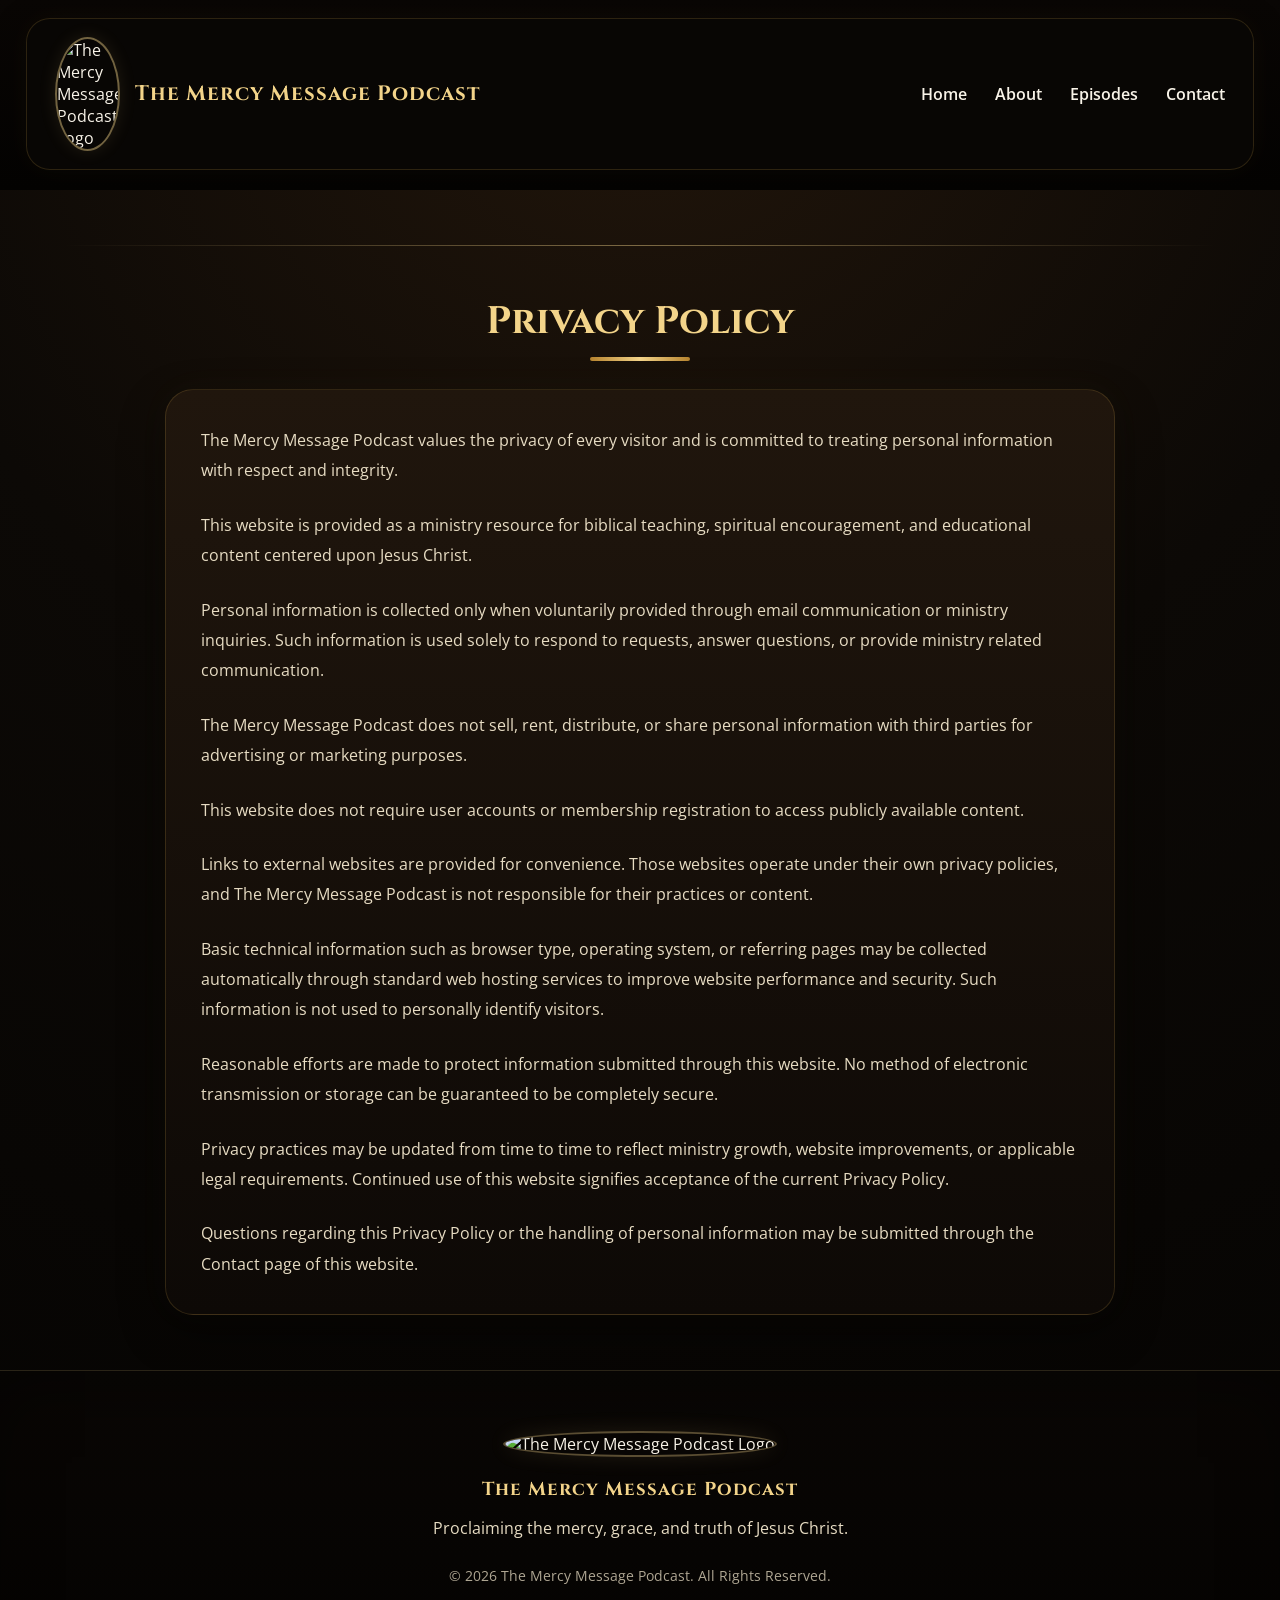
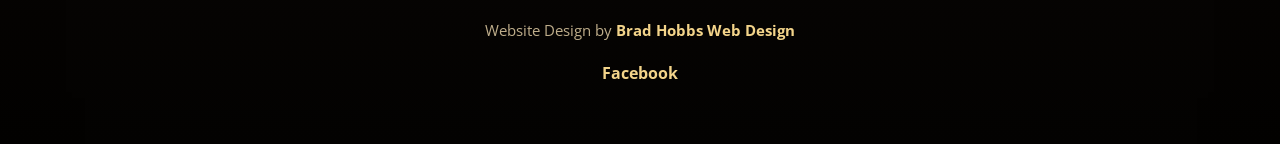
==== privacy.html @ fa236ca5 "Create privacy.html" ====
<!DOCTYPE html>
<html lang="en">

<head>

<meta charset="UTF-8">

<meta
name="viewport"
content="width=device-width, initial-scale=1.0">

<title>Privacy Policy | The Mercy Message Podcast</title>

<meta
name="description"
content="Privacy Policy for The Mercy Message Podcast website and ministry resources.">

<meta
name="author"
content="The Mercy Message Podcast">

<meta
name="robots"
content="index,follow">

<meta
name="theme-color"
content="#0b0805">

<meta
property="og:title"
content="Privacy Policy | The Mercy Message Podcast">

<meta
property="og:description"
content="Official Privacy Policy for The Mercy Message Podcast website and ministry resources.">

<meta
property="og:type"
content="website">

<meta
property="og:site_name"
content="The Mercy Message Podcast">

<meta
property="og:image"
content="C45347D9-25F7-43EF-A2B4-704D2385B318.png">

<link
rel="preconnect"
href="https://fonts.googleapis.com">

<link
rel="preconnect"
href="https://fonts.gstatic.com"
crossorigin>

<link
href="https://fonts.googleapis.com/css2?family=Cinzel:wght@400;600;700&family=Open+Sans:wght@300;400;500;600;700&display=swap"
rel="stylesheet">

<link
rel="stylesheet"
href="styles.css">

<link
rel="icon"
type="image/png"
href="C45347D9-25F7-43EF-A2B4-704D2385B318.png">

<link
rel="apple-touch-icon"
href="C45347D9-25F7-43EF-A2B4-704D2385B318.png">

<link
rel="shortcut icon"
href="C45347D9-25F7-43EF-A2B4-704D2385B318.png">

</head>

<body>

<header class="hero-header">

<nav class="navbar">

<div class="nav-logo">

<img
src="C45347D9-25F7-43EF-A2B4-704D2385B318.png"
alt="The Mercy Message Podcast Logo">

<h2>
The Mercy Message Podcast
</h2>

</div>

<ul class="nav-links">

<li><a href="index.html">Home</a></li>
<li><a href="index.html#about">About</a></li>
<li><a href="index.html#episodes">Episodes</a></li>
<li><a href="index.html#contact">Contact</a></li>

</ul>

</nav>

</header>

<section>

<div class="section-divider"></div>

<div class="section-title">

<h2>
Privacy Policy
</h2>

<div class="gold-line"></div>

</div>

<div class="content-card">

<p>

The Mercy Message Podcast values the privacy of every visitor and is committed to treating personal information with respect and integrity.

</p>

<p>

This website is provided as a ministry resource for biblical teaching, spiritual encouragement, and educational content centered upon Jesus Christ.

</p>

<p>

Personal information is collected only when voluntarily provided through email communication or ministry inquiries. Such information is used solely to respond to requests, answer questions, or provide ministry related communication.

</p>

<p>

The Mercy Message Podcast does not sell, rent, distribute, or share personal information with third parties for advertising or marketing purposes.

</p>

<p>

This website does not require user accounts or membership registration to access publicly available content.

</p>

<p>

Links to external websites are provided for convenience. Those websites operate under their own privacy policies, and The Mercy Message Podcast is not responsible for their practices or content.

</p>

<p>

Basic technical information such as browser type, operating system, or referring pages may be collected automatically through standard web hosting services to improve website performance and security. Such information is not used to personally identify visitors.

</p>

<p>

Reasonable efforts are made to protect information submitted through this website. No method of electronic transmission or storage can be guaranteed to be completely secure.

</p>

<p>

Privacy practices may be updated from time to time to reflect ministry growth, website improvements, or applicable legal requirements. Continued use of this website signifies acceptance of the current Privacy Policy.

</p>

<p>

Questions regarding this Privacy Policy or the handling of personal information may be submitted through the Contact page of this website.

</p>

</div>

</section>

<footer>

<img
src="C45347D9-25F7-43EF-A2B4-704D2385B318.png"
alt="The Mercy Message Podcast Logo"
class="footer-logo">

<h3>

The Mercy Message Podcast

</h3>

<p>

Proclaiming the mercy, grace, and truth of Jesus Christ.

</p>

<p class="copyright">

© 2026 The Mercy Message Podcast. All Rights Reserved.

</p>

<div class="designer-credit">

<p>

Website Design by

<a
href="https://brad-hobbswd.github.io/brad-hobbswd"
target="_blank">

Brad Hobbs Web Design

</a>

</p>

<a
href="https://www.facebook.com/profile.php?id=61580865290507"
target="_blank"
class="facebook-link">

Facebook

</a>

</div>

</footer>

</body>

</html>
---- styles.css ----
/* ========================================= */
/* GLOBAL */
/* ========================================= */

*{
    margin:0;
    padding:0;
    box-sizing:border-box;
}

:root{

    --background:#040302;
    --background-soft:#0b0805;

    --card-top:#20160d;
    --card-bottom:#0d0906;

    --gold:#d4a64a;
    --gold-light:#f3d48a;
    --gold-dark:#b7842f;

    --text:#f8f3e8;
    --text-soft:#e7dcc3;
    --text-muted:#bfae8b;

    --border:rgba(212,166,74,.18);

    --shadow:
    0 18px 45px rgba(0,0,0,.45);

}

html{
    scroll-behavior:smooth;
}

body{

    background:

    radial-gradient(
        circle at top,
        #22160b 0%,
        #0c0906 42%,
        #040302 100%
    );

    color:var(--text);

    font-family:'Open Sans', sans-serif;

    overflow-x:hidden;

}

/* ========================================= */
/* NAVBAR */
/* ========================================= */

.navbar{

    position:relative;

    width:96%;
    max-width:1450px;

    margin:18px auto 0 auto;

    display:flex;
    justify-content:space-between;
    align-items:center;

    padding:18px 28px;

    z-index:10;

    background:
    rgba(9,7,5,.94);

    backdrop-filter:blur(14px);

    border:1px solid var(--border);

    border-radius:24px;

    box-shadow:

    0 10px 35px rgba(0,0,0,.35),

    0 0 30px rgba(243,212,138,.04);

}

.nav-logo{

    display:flex;
    align-items:center;

    gap:15px;

}

.nav-logo img{

    width:65px;

    border-radius:50%;

    border:2px solid rgba(243,212,138,.45);

    box-shadow:

    0 0 18px rgba(243,212,138,.10);

}

.nav-logo h2{

    font-family:'Cinzel', serif;

    color:var(--gold-light);

    font-size:1.3rem;

    letter-spacing:1px;

}

.nav-links{

    display:flex;

    gap:28px;

    list-style:none;

}

.nav-links a{

    color:var(--text);

    text-decoration:none;

    font-weight:600;

    transition:.35s ease;

}

.nav-links a:hover{

    color:var(--gold-light);

    text-shadow:

    0 0 12px rgba(243,212,138,.25);

}

/* ========================================= */
/* HERO */
/* ========================================= */

.hero-header{

    position:relative;

    overflow:hidden;

    background:

    linear-gradient(

        180deg,

        #090604,

        #040302

    );

    padding-bottom:20px;

}

.hero-content{

    position:relative;

    width:94%;
    max-width:1350px;

    margin:12px auto 0 auto;

    text-align:center;

}

.hero-banner{

    width:100%;

    display:block;

    border-radius:30px;

    box-shadow:

    0 25px 70px rgba(0,0,0,.65),

    0 0 50px rgba(243,212,138,.08),

    0 0 120px rgba(212,166,74,.05);

}

.hero-text{

    font-size:1.1rem;

    line-height:1.9;

    max-width:850px;

    margin:30px auto 0 auto;

    color:var(--text-soft);

}

/* ========================================= */
/* BUTTONS */
/* ========================================= */

.hero-buttons{

    margin-top:30px;

    display:flex;

    justify-content:center;

    gap:18px;

    flex-wrap:wrap;

}

.primary-btn,
.secondary-btn,
.platform-buttons a{

    text-decoration:none;

    padding:12px 24px;

    border-radius:50px;

    font-weight:700;

    transition:.35s ease;

}

.primary-btn{

    display:inline-flex;

    align-items:center;

    justify-content:center;

    min-width:210px;

    cursor:pointer;

    border:none;

    background:

    linear-gradient(

        180deg,

        var(--gold-light),

        var(--gold)

    );

    color:#120d08;

    box-shadow:

    0 8px 22px rgba(212,166,74,.25);

}

.primary-btn:hover,
.platform-buttons a:hover{

    background:

    linear-gradient(

        180deg,

        #ffe8a8,

        var(--gold-light)

    );

    box-shadow:

    0 0 28px rgba(243,212,138,.35);

    transform:translateY(-2px);

}

.secondary-btn{

    border:2px solid var(--gold);

    color:var(--gold-light);

    background:

    rgba(212,166,74,.04);

}

.secondary-btn:hover{

    background:var(--gold);

    color:#0b0805;

}

/* ========================================= */
/* SECTIONS */
/* ========================================= */

section{

    padding:55px 5%;

}

.section-divider{

    width:100%;

    height:1px;

    margin-bottom:50px;

    background:

    linear-gradient(

        to right,

        transparent,

        rgba(243,212,138,.45),

        transparent

    );

}

.section-title{

    text-align:center;

    margin-bottom:28px;

}

.section-title h2{

    font-family:'Cinzel', serif;

    font-size:2.4rem;

    margin-bottom:10px;

    color:var(--gold-light);

}

.section-subtitle{

    max-width:760px;

    margin:16px auto 0 auto;

    color:var(--text-muted);

    line-height:1.8;

    font-size:1rem;

}

.gold-line{

    width:100px;

    height:4px;

    margin:auto;

    border-radius:10px;

    background:

    linear-gradient(

        90deg,

        var(--gold-dark),

        var(--gold-light),

        var(--gold-dark)

    );

}

/* ========================================= */
/* ABOUT */
/* ========================================= */

.content-card{

    background:

    linear-gradient(

        180deg,

        var(--card-top),

        var(--card-bottom)

    );

    padding:35px;

    border-radius:28px;

    max-width:950px;

    margin:auto;

    line-height:1.9;

    box-shadow:

    var(--shadow),

    0 0 35px rgba(243,212,138,.03);

    border:1px solid var(--border);

}

.content-card p{

    margin-bottom:24px;

    color:var(--text-soft);

    font-size:1rem;

    line-height:1.9;

}

.content-card p:last-child{

    margin-bottom:0;

}

/* ========================================= */
/* CONTACT */
/* ========================================= */

.contact-section .primary-btn{

    margin-top:28px;

}

/* ========================================= */
/* PODCAST GRID */
/* ========================================= */

.episode-grid{

    width:100%;

    max-width:1200px;

    margin:0 auto;

    display:grid;

    grid-template-columns:
    repeat(3, minmax(0,1fr));

    gap:22px;

}

/* ========================================= */
/* PODCAST CARD */
/* ========================================= */

.episode-card{

    position:relative;

    width:100%;

    background:

    linear-gradient(

        180deg,

        rgba(34,24,14,.98),

        rgba(12,8,5,.98)

    );

    border-radius:22px;

    overflow:hidden;

    border:1px solid rgba(212,166,74,.18);

    transition:.35s ease;

    box-shadow:

    0 12px 35px rgba(0,0,0,.45),

    0 0 20px rgba(243,212,138,.03);

}

.episode-card:hover{

    transform:translateY(-6px);

    border-color:rgba(243,212,138,.40);

    box-shadow:

    0 18px 45px rgba(0,0,0,.55),

    0 0 28px rgba(243,212,138,.08);

}

/* ========================================= */
/* EPISODE IMAGE */
/* ========================================= */

.episode-image{

    position:relative;

    width:100%;

    height:185px;

    overflow:hidden;

    background:#050403;

    cursor:pointer;

    display:flex;

    align-items:center;

    justify-content:center;

}

.episode-image img{

    width:100%;

    height:100%;

    object-fit:contain;

    background:#050403;

    display:block;

    padding:12px;

    transition:.4s ease;

}

.episode-card:hover .episode-image img{

    transform:scale(1.03);

}

/* ========================================= */
/* NOW PLAYING */
/* ========================================= */

.now-playing{

    position:absolute;

    top:12px;

    left:12px;

    padding:6px 12px;

    border-radius:50px;

    background:rgba(6,4,2,.82);

    color:#f3d48a;

    font-size:.68rem;

    font-weight:700;

    letter-spacing:1px;

    border:1px solid rgba(243,212,138,.28);

    backdrop-filter:blur(10px);

    z-index:5;

}

/* ========================================= */
/* PLAY BUTTON */
/* ========================================= */

.play-button{

    position:absolute;

    top:50%;

    left:50%;

    transform:translate(-50%,-50%);

    width:62px;

    height:62px;

    border-radius:50%;

    background:rgba(8,6,4,.88);

    border:2px solid rgba(243,212,138,.55);

    display:flex;

    align-items:center;

    justify-content:center;

    color:#f3d48a;

    font-size:1.35rem;

    transition:.35s ease;

    z-index:10;

}

.play-button:hover{

    background:

    linear-gradient(

        180deg,

        #f3d48a,

        #d4a64a

    );

    color:#090705;

    box-shadow:

    0 0 24px rgba(243,212,138,.30);

}

/* ========================================= */
/* SOUND WAVE */
/* ========================================= */

.sound-wave{

    position:absolute;

    right:14px;

    bottom:14px;

    display:flex;

    align-items:flex-end;

    gap:6px;

    opacity:0;

    transition:.3s ease;

}

.sound-wave span{

    width:4px;

    background:#f3d48a;

    border-radius:20px;

    animation:wave .9s infinite ease-in-out;

}

.sound-wave span:nth-child(1){height:10px;}
.sound-wave span:nth-child(2){height:18px;}
.sound-wave span:nth-child(3){height:14px;}
.sound-wave span:nth-child(4){height:22px;}
.sound-wave span:nth-child(5){height:16px;}

audio{

    display:none;

}

/* ========================================= */
/* CARD CONTENT */
/* ========================================= */

.episode-content{

    padding:20px;

}

.episode-tag{

    display:inline-block;

    margin-bottom:14px;

    padding:6px 12px;

    border-radius:50px;

    background:rgba(212,166,74,.08);

    border:1px solid rgba(243,212,138,.22);

    color:#f3d48a;

    font-size:.68rem;

    font-weight:700;

    letter-spacing:1px;

    text-transform:uppercase;

}

.episode-card h3{

    color:#ffffff;

    font-size:1.05rem;

    line-height:1.45;

    margin-bottom:12px;

}

.episode-card p{

    color:#dccfb6;

    font-size:.9rem;

    line-height:1.7;

    margin-bottom:0;

}

/* ========================================= */
/* SCRIPTURE */
/* ========================================= */

.scripture-container{

    display:grid;

    grid-template-columns:

    repeat(auto-fit,minmax(220px,1fr));

    gap:20px;

    max-width:1200px;

    margin:auto;

}

.scripture-box{

    background:

    linear-gradient(

        180deg,

        rgba(34,24,14,.98),

        rgba(12,8,5,.98)

    );

    padding:24px;

    border-radius:22px;

    text-align:center;

    border-left:4px solid #d4a64a;

    box-shadow:

    0 10px 30px rgba(0,0,0,.40);

    transition:.35s ease;

}

.scripture-box:hover{

    transform:translateY(-4px);

    box-shadow:

    0 16px 40px rgba(0,0,0,.50),

    0 0 20px rgba(243,212,138,.06);

}

.scripture-box h3{

    color:#f3d48a;

    margin-bottom:14px;

    font-size:1rem;

}

.scripture-box p{

    color:#e8dbc4;

    font-size:.92rem;

    line-height:1.8;

}

/* ========================================= */
/* LISTEN */
/* ========================================= */

.listen-section{

    text-align:center;

}

.listen-box{

    background:

    linear-gradient(

        180deg,

        rgba(34,24,14,.98),

        rgba(12,8,5,.98)

    );

    padding:55px 34px;

    border-radius:30px;

    max-width:850px;

    margin:auto;

    border:1px solid rgba(212,166,74,.18);

    box-shadow:

    0 18px 50px rgba(0,0,0,.45);

}

.listen-box h2{

    font-family:'Cinzel',serif;

    font-size:2.2rem;

    color:#f3d48a;

    margin-bottom:18px;

}

.listen-box p{

    color:#dccfb6;

    margin-bottom:32px;

    line-height:1.9;

}

.platform-buttons{

    display:flex;

    justify-content:center;

    gap:18px;

    flex-wrap:wrap;

}

.platform-buttons a{

    background:

    linear-gradient(

        180deg,

        #f3d48a,

        #d4a64a

    );

    color:#100b06;

    box-shadow:

    0 8px 24px rgba(212,166,74,.20);

}

.platform-buttons a:hover{

    transform:translateY(-2px);

    box-shadow:

    0 0 28px rgba(243,212,138,.35);

}

/* ========================================= */
/* FOOTER */
/* ========================================= */

footer{

    background:

    linear-gradient(

        180deg,

        #090604,

        #030201

    );

    text-align:center;

    padding:60px 20px;

    border-top:1px solid rgba(243,212,138,.16);

    box-shadow:

    inset 0 20px 60px rgba(0,0,0,.35);

}

.footer-logo{

    width:90px;

    border-radius:50%;

    margin-bottom:20px;

    border:2px solid rgba(243,212,138,.35);

    box-shadow:

    0 0 22px rgba(243,212,138,.10);

}

footer h3{

    font-family:'Cinzel',serif;

    color:var(--gold-light);

    margin-bottom:12px;

    letter-spacing:1px;

}

footer p{

    color:var(--text-soft);

    line-height:1.8;

}

.copyright{

    opacity:.75;

    font-size:.9rem;

    margin-top:20px;

}

/* ========================================= */
/* DESIGNER CREDIT */
/* ========================================= */

.designer-credit{

    margin-top:28px;

}

.designer-credit p{

    margin-bottom:12px;

    color:var(--text-muted);

    font-size:.95rem;

}

.designer-credit a{

    color:var(--gold-light);

    text-decoration:none;

    font-weight:700;

    transition:.35s ease;

}

.designer-credit a:hover{

    color:#ffffff;

    text-shadow:

    0 0 15px rgba(243,212,138,.25);

}

.facebook-link{

    display:inline-block;

    margin-top:6px;

}

/* ========================================= */
/* WELCOME OVERLAY */
/* ========================================= */

body.locked{

    overflow:hidden;

    height:100vh;

}

#welcomeOverlay{

    position:fixed;

    top:0;

    left:0;

    width:100%;

    height:100vh;

    background:

    radial-gradient(

        circle at center,

        rgba(40,26,13,.96),

        rgba(10,7,4,.99)

    );

    backdrop-filter:blur(12px);

    z-index:999999;

    display:flex;

    align-items:center;

    justify-content:center;

    padding:40px 20px;

    transition:

    opacity 1.6s ease,

    visibility 1.6s ease;

}

#welcomeOverlay.hide-overlay{

    opacity:0;

    visibility:hidden;

    pointer-events:none;

}

.welcome-background-glow{

    position:absolute;

    width:700px;

    height:700px;

    background:

    radial-gradient(

        circle,

        rgba(243,212,138,.12),

        transparent 72%

    );

    filter:blur(30px);

    animation:pulseGlow 4s ease-in-out infinite;

}

.welcome-container{

    position:relative;

    width:100%;

    max-width:1200px;

    display:grid;

    grid-template-columns:1fr 1fr;

    gap:40px;

    align-items:center;

    z-index:2;

}

.welcome-image{

    width:100%;

    border-radius:30px;

    opacity:.96;

    border:1px solid rgba(243,212,138,.12);

    box-shadow:

    0 0 60px rgba(243,212,138,.08),

    0 0 140px rgba(0,0,0,.60);

    filter:

    brightness(.92)

    contrast(1.05);

}

.welcome-content{

    text-align:center;

}

.welcome-logo{

    width:100px;

    border-radius:50%;

    border:2px solid rgba(243,212,138,.40);

    margin-bottom:28px;

    box-shadow:

    0 0 25px rgba(243,212,138,.10);

}

.welcome-content h1{

    font-family:'Cinzel',serif;

    font-size:3.3rem;

    color:#ffffff;

    margin-bottom:22px;

    text-shadow:

    0 0 25px rgba(243,212,138,.18);

}

.welcome-line{

    width:120px;

    height:4px;

    margin:0 auto 28px auto;

    border-radius:50px;

    background:

    linear-gradient(

        90deg,

        var(--gold),

        var(--gold-light),

        var(--gold)

    );

}

.welcome-scripture{

    color:var(--text-soft);

    font-size:1.1rem;

    line-height:1.9;

    max-width:520px;

    margin:0 auto 24px auto;

}

.welcome-scripture span{

    display:block;

    margin-top:10px;

    color:var(--gold-light);

    font-weight:700;

    letter-spacing:2px;

}

.welcome-message{

    color:var(--text-soft);

    line-height:1.9;

    max-width:540px;

    margin:0 auto 34px auto;

}

.welcome-audio-visual{

    display:flex;

    flex-direction:column;

    align-items:center;

    justify-content:center;

}

.playing-text{

    margin-top:20px;

    color:var(--gold-light);

    letter-spacing:2px;

    text-transform:uppercase;

    font-size:.82rem;

}

.welcome-wave{

    display:flex;

    align-items:flex-end;

    justify-content:center;

    gap:7px;

    height:70px;

}

.welcome-wave span{

    width:5px;

    background:var(--gold-light);

    border-radius:30px;

    animation:welcomeWave 1s infinite ease-in-out;

}

.entering-text{

    margin-top:28px;

    color:rgba(243,212,138,.85);

    letter-spacing:4px;

    text-transform:uppercase;

    font-size:.72rem;

    animation:pulseText 2s ease-in-out infinite;

}

/* ========================================= */
/* RESPONSIVE */
/* ========================================= */

@media(max-width:1100px){

.episode-grid{

    grid-template-columns:

    repeat(2,minmax(0,1fr));

}

.episode-image{

    height:210px;

}

}

@media(max-width:950px){

.welcome-container{

    grid-template-columns:1fr;

    max-width:700px;

}

.welcome-content h1{

    font-size:2.5rem;

}

.welcome-image{

    max-height:450px;

    object-fit:cover;

}

}

@media(max-width:900px){

.navbar{

    width:94%;

    padding:18px;

}

.hero-content{

    width:94%;

}

.section-title h2{

    font-size:2rem;

}

}

@media(max-width:700px){

.episode-grid{

    grid-template-columns:1fr;

}

.episode-image{

    height:240px;

}

.play-button{

    width:56px;

    height:56px;

    font-size:1.2rem;

}

}

@media(max-width:600px){

.navbar{

    flex-direction:column;

    gap:18px;

}

.nav-links{

    flex-wrap:wrap;

    justify-content:center;

    gap:14px;

}

.hero-banner{

    border-radius:20px;

}

.hero-buttons{

    flex-direction:column;

    align-items:center;

}

section{

    padding:45px 5%;

}

#welcomeOverlay{

    padding:30px 18px;

}

.welcome-content h1{

    font-size:2rem;

}

.welcome-scripture{

    font-size:1rem;

}

.welcome-message{

    font-size:.95rem;

}

.welcome-logo{

    width:80px;

}

}
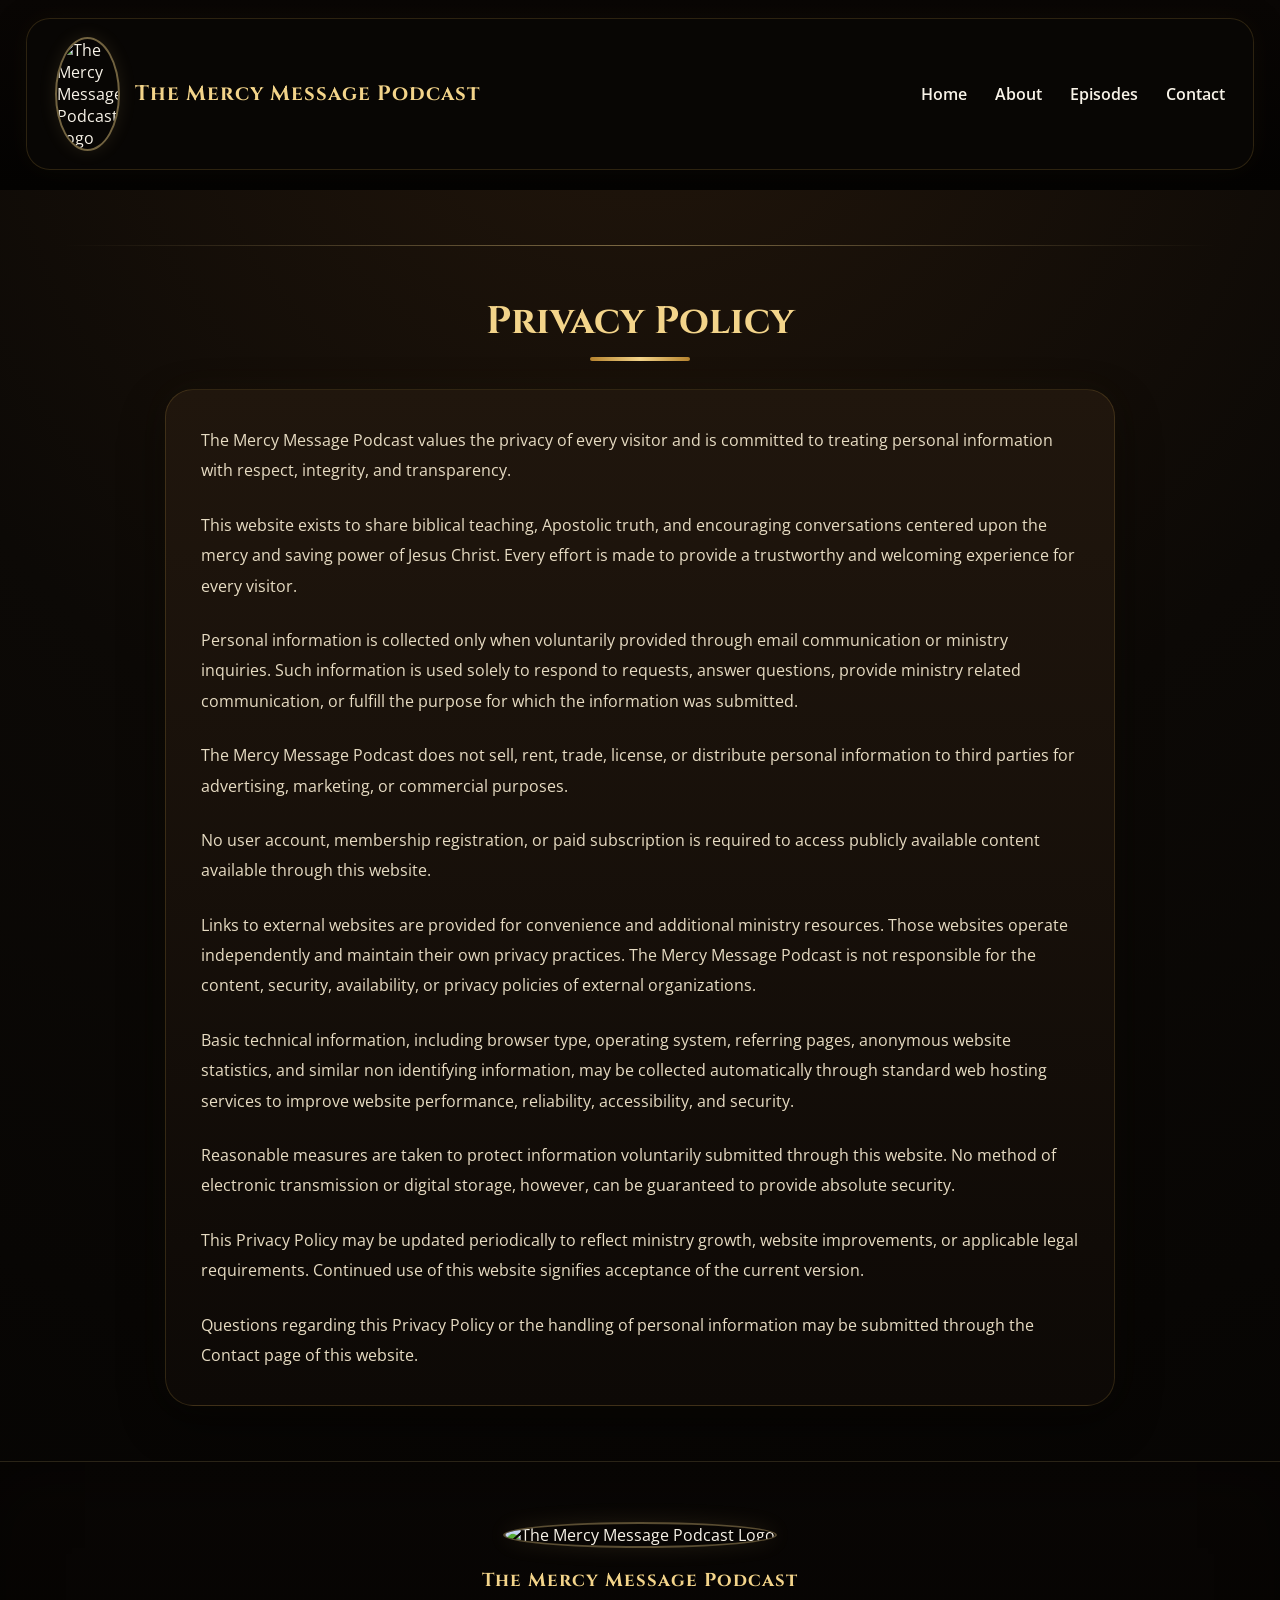
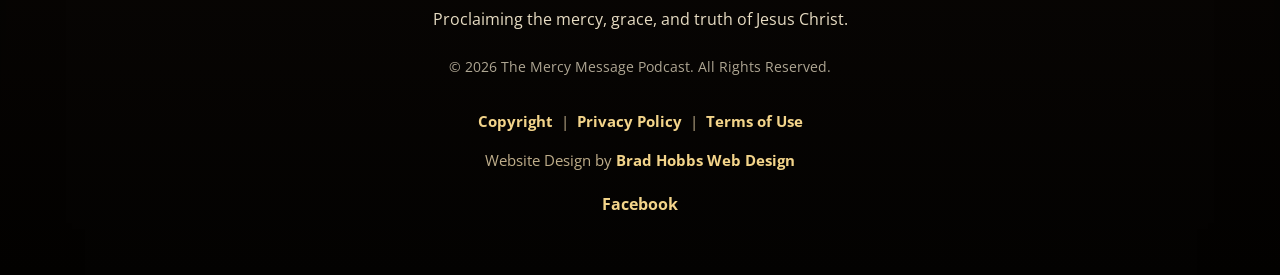
==== commit c9cca0e5: "Update privacy.html" ====
--- a/privacy.html
+++ b/privacy.html
@@ -45,6 +45,26 @@
 
 <meta
 property="og:image"
+content="C45347D9-25F7-43EF-A2B4-704D2385B318.png">
+
+<meta
+property="og:locale"
+content="en_US">
+
+<meta
+name="twitter:card"
+content="summary_large_image">
+
+<meta
+name="twitter:title"
+content="Privacy Policy | The Mercy Message Podcast">
+
+<meta
+name="twitter:description"
+content="Official Privacy Policy for The Mercy Message Podcast website and ministry resources.">
+
+<meta
+name="twitter:image"
 content="C45347D9-25F7-43EF-A2B4-704D2385B318.png">
 
 <link
@@ -92,7 +112,9 @@
 alt="The Mercy Message Podcast Logo">
 
 <h2>
+
 The Mercy Message Podcast
+
 </h2>
 
 </div>
@@ -100,8 +122,11 @@
 <ul class="nav-links">
 
 <li><a href="index.html">Home</a></li>
+
 <li><a href="index.html#about">About</a></li>
+
 <li><a href="index.html#episodes">Episodes</a></li>
+
 <li><a href="index.html#contact">Contact</a></li>
 
 </ul>
@@ -117,7 +142,9 @@
 <div class="section-title">
 
 <h2>
+
 Privacy Policy
+
 </h2>
 
 <div class="gold-line"></div>
@@ -128,55 +155,55 @@
 
 <p>
 
-The Mercy Message Podcast values the privacy of every visitor and is committed to treating personal information with respect and integrity.
-
-</p>
-
-<p>
-
-This website is provided as a ministry resource for biblical teaching, spiritual encouragement, and educational content centered upon Jesus Christ.
-
-</p>
-
-<p>
-
-Personal information is collected only when voluntarily provided through email communication or ministry inquiries. Such information is used solely to respond to requests, answer questions, or provide ministry related communication.
-
-</p>
-
-<p>
-
-The Mercy Message Podcast does not sell, rent, distribute, or share personal information with third parties for advertising or marketing purposes.
-
-</p>
-
-<p>
-
-This website does not require user accounts or membership registration to access publicly available content.
-
-</p>
-
-<p>
-
-Links to external websites are provided for convenience. Those websites operate under their own privacy policies, and The Mercy Message Podcast is not responsible for their practices or content.
-
-</p>
-
-<p>
-
-Basic technical information such as browser type, operating system, or referring pages may be collected automatically through standard web hosting services to improve website performance and security. Such information is not used to personally identify visitors.
-
-</p>
-
-<p>
-
-Reasonable efforts are made to protect information submitted through this website. No method of electronic transmission or storage can be guaranteed to be completely secure.
-
-</p>
-
-<p>
-
-Privacy practices may be updated from time to time to reflect ministry growth, website improvements, or applicable legal requirements. Continued use of this website signifies acceptance of the current Privacy Policy.
+The Mercy Message Podcast values the privacy of every visitor and is committed to treating personal information with respect, integrity, and transparency.
+
+</p>
+
+<p>
+
+This website exists to share biblical teaching, Apostolic truth, and encouraging conversations centered upon the mercy and saving power of Jesus Christ. Every effort is made to provide a trustworthy and welcoming experience for every visitor.
+
+</p>
+
+<p>
+
+Personal information is collected only when voluntarily provided through email communication or ministry inquiries. Such information is used solely to respond to requests, answer questions, provide ministry related communication, or fulfill the purpose for which the information was submitted.
+
+</p>
+
+<p>
+
+The Mercy Message Podcast does not sell, rent, trade, license, or distribute personal information to third parties for advertising, marketing, or commercial purposes.
+
+</p>
+
+<p>
+
+No user account, membership registration, or paid subscription is required to access publicly available content available through this website.
+
+</p>
+
+<p>
+
+Links to external websites are provided for convenience and additional ministry resources. Those websites operate independently and maintain their own privacy practices. The Mercy Message Podcast is not responsible for the content, security, availability, or privacy policies of external organizations.
+
+</p>
+
+<p>
+
+Basic technical information, including browser type, operating system, referring pages, anonymous website statistics, and similar non identifying information, may be collected automatically through standard web hosting services to improve website performance, reliability, accessibility, and security.
+
+</p>
+
+<p>
+
+Reasonable measures are taken to protect information voluntarily submitted through this website. No method of electronic transmission or digital storage, however, can be guaranteed to provide absolute security.
+
+</p>
+
+<p>
+
+This Privacy Policy may be updated periodically to reflect ministry growth, website improvements, or applicable legal requirements. Continued use of this website signifies acceptance of the current version.
 
 </p>
 
@@ -219,6 +246,32 @@
 
 <p>
 
+<a href="copyright.html">
+
+Copyright
+
+</a>
+
+&nbsp;|&nbsp;
+
+<a href="privacy.html">
+
+Privacy Policy
+
+</a>
+
+&nbsp;|&nbsp;
+
+<a href="terms.html">
+
+Terms of Use
+
+</a>
+
+</p>
+
+<p>
+
 Website Design by
 
 <a
